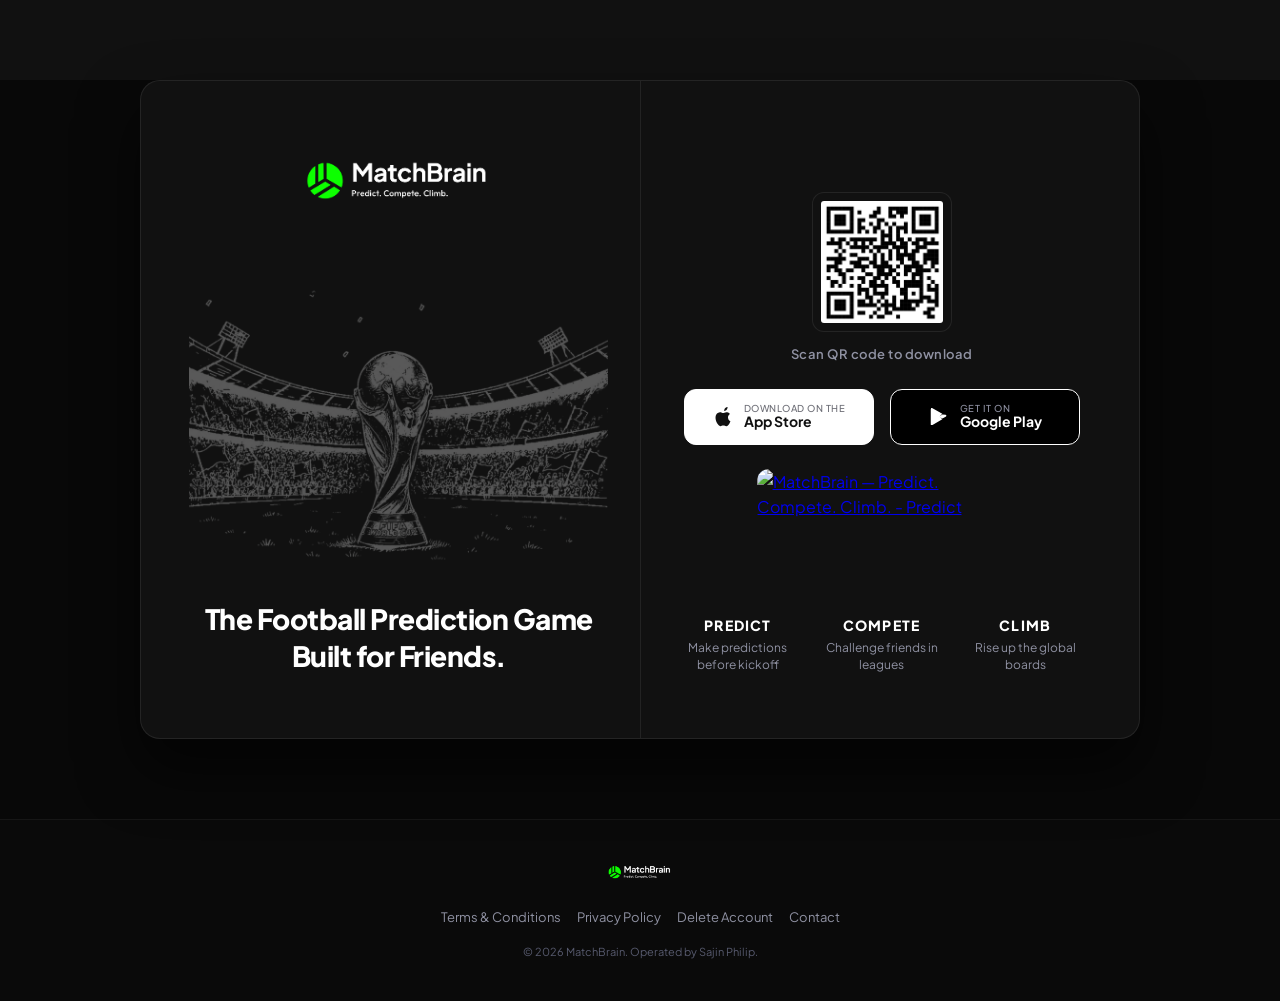
==== index.html @ b3d36c5b "Update hero background image opacity to 30%" ====
<!DOCTYPE html>
<html lang="en">
<head>
  <meta charset="UTF-8">
  <meta name="viewport" content="width=device-width, initial-scale=1.0">
  <title>MatchBrain — Predict. Compete. Climb.</title>
  <meta name="description" content="Predict football match scores, challenge your friends in private leagues, and climb the global leaderboards. The ultimate free football prediction game.">
  <link rel="stylesheet" href="style.css?v=5">
  <link rel="shortcut icon" href="Images/logo mark.png" type="image/png">
</head>
<body>

  <!-- Main Website Container -->
  <main class="container">
    
    <!-- MatchBrain Logo Header -->
    <header class="logo-header">
      <img src="Images/Logo on dark bg.png" alt="MatchBrain Logo">
    </header>

    <!-- Title and Subtitle Headings -->
    <section class="titles-container">
      <h1 class="main-title">
        <span class="mobile-title-only">Predict world cup,</span>
        <span class="mobile-title-only">Challenge your Friends</span>
        <span class="desktop-title-only">The Football Prediction Game</span>
        <span class="desktop-title-only">Built for Friends.</span>
      </h1>
    </section>

    <!-- App Download Buttons (Mobile Only) -->
    <div class="download-buttons-mobile">
      <!-- App Store iOS Badge -->
      <a href="https://apps.apple.com/in/app/matchbrain-predict-football/id6777493741" class="badge-btn primary-badge" id="btn-appstore-mobile">
        <svg viewBox="0 0 24 24">
          <path d="M18.71,19.5C17.88,20.74 17,21.95 15.66,22C14.32,22.05 13.89,21.24 12.37,21.24C10.84,21.24 10.37,21.97 9.1,22C7.79,22.05 6.8,20.68 5.96,19.47C4.25,17 2.94,12.45 4.7,9.39C5.57,7.87 7.13,6.91 8.82,6.88C10.1,6.86 11.32,7.75 12.11,7.75C12.89,7.75 14.37,6.68 15.92,6.84C16.57,6.87 18.39,7.1 19.56,8.82C19.47,8.88 17.39,10.1 17.41,12.63C17.44,15.65 20.06,16.66 20.1,16.67C20.08,16.74 19.67,18.11 18.71,19.5M15.97,4.17C16.63,3.37 17.07,2.28 16.95,1C16,1.04 14.9,1.6 14.24,2.38C13.68,3.04 13.19,4.14 13.34,5.39C14.39,5.47 15.4,4.88 15.97,4.17Z"/>
        </svg>
        <div class="badge-text">
          <span>Download on the</span>
          <span>App Store</span>
        </div>
      </a>
      
      <!-- Play Store Android Badge -->
      <a href="https://play.google.com/store/apps/details?id=com.matchbrain.matchbrain" class="badge-btn" id="btn-playstore-mobile">
        <svg viewBox="0 0 24 24">
          <path d="M3.25,3.25C3.07,3.43 3,3.7 3,4V20C3,20.3 3.07,20.57 3.25,20.75L3.32,20.82L12.5,11.64V11.36L3.32,2.18L3.25,3.25M15.58,9.27L12.5,11.36V11.64L15.58,13.73L15.65,13.69L19.3,11.61C20.34,11.02 20.34,10.06 19.3,9.47L15.65,9.39L15.58,9.27M12.5,11.5L3.43,20.57C3.77,20.92 4.33,20.94 4.9,20.61L15.58,14.54L12.5,11.5M12.5,11.5L15.58,8.46L4.9,2.39C4.33,2.06 3.77,2.08 3.43,2.43L12.5,11.5Z"/>
        </svg>
        <div class="badge-text">
          <span>Get it on</span>
          <span>Google Play</span>
        </div>
      </a>
    </div>

    <!-- Stadium Illustration Hero -->
    <section class="hero-stadium">
      <img src="Images/Home bg 04.png" alt="Stadium and Winner Trophy Illustration">
    </section>

    <!-- 3-Column Features Section (Predict, Compete, Climb) -->
    <section class="features-row">
      <!-- Predict -->
      <div class="feature-col">
        <h3>Predict</h3>
        <p>Make predictions before kickoff</p>
      </div>

      <!-- Compete -->
      <div class="feature-col">
        <h3>Compete</h3>
        <p>Challenge friends in leagues</p>
      </div>

      <!-- Climb -->
      <div class="feature-col">
        <h3>Climb</h3>
        <p>Rise up the global boards</p>
      </div>
    </section>

    <!-- App Download Action Badges -->
    <section class="download-section">
      <!-- QR Code (Hidden on Mobile, Visible on Desktop) -->
      <div class="qr-container">
        <img src="Images/qr-code.png" alt="Scan QR code to download" class="qr-code">
        <p class="qr-text">Scan QR code to download</p>
      </div>

      <!-- App Download Buttons (Desktop Only) -->
      <div class="download-buttons download-buttons-desktop">
        <!-- App Store iOS Badge -->
        <a href="https://apps.apple.com/in/app/matchbrain-predict-football/id6777493741" class="badge-btn primary-badge" id="btn-appstore">
          <svg viewBox="0 0 24 24">
            <path d="M18.71,19.5C17.88,20.74 17,21.95 15.66,22C14.32,22.05 13.89,21.24 12.37,21.24C10.84,21.24 10.37,21.97 9.1,22C7.79,22.05 6.8,20.68 5.96,19.47C4.25,17 2.94,12.45 4.7,9.39C5.57,7.87 7.13,6.91 8.82,6.88C10.1,6.86 11.32,7.75 12.11,7.75C12.89,7.75 14.37,6.68 15.92,6.84C16.57,6.87 18.39,7.1 19.56,8.82C19.47,8.88 17.39,10.1 17.41,12.63C17.44,15.65 20.06,16.66 20.1,16.67C20.08,16.74 19.67,18.11 18.71,19.5M15.97,4.17C16.63,3.37 17.07,2.28 16.95,1C16,1.04 14.9,1.6 14.24,2.38C13.68,3.04 13.19,4.14 13.34,5.39C14.39,5.47 15.4,4.88 15.97,4.17Z"/>
          </svg>
          <div class="badge-text">
            <span>Download on the</span>
            <span>App Store</span>
          </div>
        </a>
        
        <!-- Play Store Android Badge -->
        <a href="https://play.google.com/store/apps/details?id=com.matchbrain.matchbrain" class="badge-btn" id="btn-playstore">
          <svg viewBox="0 0 24 24">
            <path d="M3.25,3.25C3.07,3.43 3,3.7 3,4V20C3,20.3 3.07,20.57 3.25,20.75L3.32,20.82L12.5,11.64V11.36L3.32,2.18L3.25,3.25M15.58,9.27L12.5,11.36V11.64L15.58,13.73L15.65,13.69L19.3,11.61C20.34,11.02 20.34,10.06 19.3,9.47L15.65,9.39L15.58,9.27M12.5,11.5L3.43,20.57C3.77,20.92 4.33,20.94 4.9,20.61L15.58,14.54L12.5,11.5M12.5,11.5L15.58,8.46L4.9,2.39C4.33,2.06 3.77,2.08 3.43,2.43L12.5,11.5Z"/>
          </svg>
          <div class="badge-text">
            <span>Get it on</span>
            <span>Google Play</span>
          </div>
        </a>
      </div>

      <!-- Product Hunt Review Button (Desktop Only) -->
      <div class="product-hunt-desktop">
        <a href="https://www.producthunt.com/products/matchbrain-predict-compete-climb/reviews/new?utm_source=badge-product_review&utm_medium=badge&utm_source=badge-matchbrain&#0045;predict&#0045;compete&#0045;climb" target="_blank">
          <img src="https://api.producthunt.com/widgets/embed-image/v1/product_review.svg?product_id=1252659&theme=light" alt="MatchBrain — Predict. Compete. Climb. - Predict football matches and compete with friends | Product Hunt" style="width: 250px; height: 54px;" width="250" height="54" class="ph-badge" />
        </a>
      </div>

    </section>
  </main>

  <!-- Product Hunt Review Button (Mobile Only) -->
  <div class="product-hunt-mobile">
    <a href="https://www.producthunt.com/products/matchbrain-predict-compete-climb/reviews/new?utm_source=badge-product_review&utm_medium=badge&utm_source=badge-matchbrain&#0045;predict&#0045;compete&#0045;climb" target="_blank">
      <img src="https://api.producthunt.com/widgets/embed-image/v1/product_review.svg?product_id=1252659&theme=light" alt="MatchBrain — Predict. Compete. Climb. - Predict football matches and compete with friends | Product Hunt" style="width: 250px; height: 54px;" width="250" height="54" class="ph-badge" />
    </a>
  </div>

  <!-- Footer -->
  <footer class="footer">
    <div class="container footer-content">
      <div class="footer-logo">
        <img src="Images/Logo on dark bg.png" alt="MatchBrain Logo">
      </div>
      <div class="footer-links">
        <a href="terms.html" id="link-terms">Terms & Conditions</a>
        <a href="privacy.html" id="link-privacy">Privacy Policy</a>
        <a href="delete-account.html" id="link-delete">Delete Account</a>
        <a href="mailto:hello@getmatchbrain.com" id="link-contact">Contact</a>
      </div>
      <div class="footer-copyright">
        &copy; 2026 MatchBrain. Operated by Sajin Philip.
      </div>
    </div>
  </footer>
</body>
</html>
---- style.css ----
@import url('https://fonts.googleapis.com/css2?family=Plus+Jakarta+Sans:wght@300;400;500;600;700;800;900&display=swap');

:root {
  --bg-dark: #111111;
  --bg-darker: #0a0a0a;
  --primary-lime: #0DFF00;
  --secondary-blue: #0048FF;
  --text-white: #FFFFFF;
  --text-gray: #8F91A2;
  --text-muted: #575A6E;
  --card-bg: rgba(255, 255, 255, 0.03);
  --card-border: rgba(255, 255, 255, 0.08);
  --glass-bg: rgba(12, 14, 27, 0.7);
  --glass-border: rgba(255, 255, 255, 0.06);
  --font-family: 'Plus Jakarta Sans', -apple-system, BlinkMacSystemFont, "Segoe UI", Roboto, Helvetica, Arial, sans-serif;
  --transition-smooth: all 0.4s cubic-bezier(0.16, 1, 0.3, 1);
}

/* Reset & Base Styles */
* {
  margin: 0;
  padding: 0;
  box-sizing: border-box;
}

html {
  scroll-behavior: smooth;
  background-color: var(--bg-dark);
}

body {
  font-family: var(--font-family);
  background-color: var(--bg-dark);
  color: var(--text-white);
  line-height: 1.6;
  overflow-x: hidden;
  -webkit-font-smoothing: antialiased;
}

/* Container */
.container {
  width: 100%;
  max-width: 640px;
  margin: 0 auto;
  padding: 0 20px;
}

/* Main Viewport flex container on mobile */
main.container {
  display: flex;
  flex-direction: column;
  justify-content: space-between;
  min-height: 100dvh;
  padding-bottom: 24px;
}

/* Header / Logo */
.logo-header {
  text-align: center;
  padding: 48px 0 8px;
  flex-shrink: 0;
}

.logo-header img {
  height: 80px;
  width: auto;
  display: block;
  margin: 0 auto;
}

.logo-header p {
  font-size: 12px;
  color: var(--text-gray);
  text-transform: uppercase;
  letter-spacing: 1.5px;
  margin-top: 4px;
}

/* Stadium Hero Illustration */
.hero-stadium {
  position: relative;
  width: calc(100% + 40px);
  margin: -16px -20px 0 -20px; /* Pull the stadium illustration slightly up */
  flex: 1;
  min-height: 0;
  display: flex;
  align-items: center;
  justify-content: center;
  overflow: hidden;
}

.hero-stadium img {
  max-height: 100%;
  width: auto;
  max-width: 100%;
  object-fit: contain;
  mix-blend-mode: screen;
  opacity: 0.3;
}

/* Main Titles */
.titles-container {
  text-align: center;
  margin-top: 16px;
  margin-bottom: 12px; /* Reduced margin to group with Product Hunt button */
  padding: 0 10px;
  flex-shrink: 0;
}

.main-title {
  font-size: 22px;
  font-weight: 800;
  line-height: 1.25;
  margin-bottom: 8px;
  color: var(--text-white);
  letter-spacing: -0.5px;
}

.main-title span {
  display: block;
  white-space: nowrap;
}

.desktop-title-only {
  display: none !important;
}

.main-tagline {
  font-size: 15px;
  font-weight: 400;
  color: var(--text-gray);
  letter-spacing: 0.5px;
}

/* Features Side-by-Side Row */
.features-row {
  display: flex;
  justify-content: center;
  margin-bottom: 28px;
  flex-shrink: 0;
}

.feature-col {
  flex: 1;
  text-align: center;
  padding: 0 8px;
}

.feature-col h3 {
  font-size: 13px;
  font-weight: 800;
  letter-spacing: 1.2px;
  text-transform: uppercase;
  margin-bottom: 4px;
  color: var(--text-white);
}

.feature-col p {
  font-size: 11px;
  line-height: 1.4;
  color: var(--text-gray);
}

/* App Download Badges (New Styling) */
.download-section {
  display: flex;
  flex-direction: column;
  align-items: center;
  margin-bottom: 0;
  padding: 0;
  flex-shrink: 0;
  width: 100%;
}

.qr-container {
  display: none;
}

.download-buttons {
  display: flex;
  gap: 12px;
  justify-content: center;
  width: 100%;
  flex-wrap: nowrap;
}

.badge-btn {
  display: inline-flex;
  align-items: center;
  gap: 8px;
  background: rgba(255, 255, 255, 0.04);
  border: 1px solid var(--card-border);
  padding: 0 16px;
  height: 54px;
  border-radius: 12px;
  color: var(--text-white);
  text-decoration: none;
  font-weight: 500;
  transition: var(--transition-smooth);
  backdrop-filter: blur(10px);
  -webkit-backdrop-filter: blur(10px);
  flex: 1;
  min-width: 0;
  justify-content: center;
}

.badge-btn svg {
  width: 22px; /* Increased SVG size to make button bigger */
  height: 22px;
  fill: currentColor;
  flex-shrink: 0;
  transition: var(--transition-smooth);
}

.badge-btn .badge-text {
  text-align: left;
  display: flex;
  flex-direction: column;
}

.badge-btn .badge-text span:first-child {
  font-size: 8px;
  color: var(--text-gray);
  text-transform: uppercase;
  letter-spacing: 0.3px;
  line-height: 1.1;
}

.badge-btn .badge-text span:last-child {
  font-size: 13px; /* Increased mobile text size to make buttons bigger */
  font-weight: 700;
  line-height: 1.2;
}

.badge-btn:hover {
  background: rgba(255, 255, 255, 0.08);
  border-color: var(--primary-lime);
  transform: translateY(-2px);
  box-shadow: 0 10px 20px rgba(13, 255, 0, 0.1);
}

.badge-btn.primary-badge {
  background: var(--text-white);
  color: var(--bg-dark);
  border-color: var(--text-white);
}

.badge-btn.primary-badge svg {
  fill: var(--bg-dark);
}

.badge-btn.primary-badge .badge-text span:first-child {
  color: rgba(12, 14, 27, 0.6);
}

.badge-btn.primary-badge:hover {
  background: var(--primary-lime);
  border-color: var(--primary-lime);
  color: var(--bg-dark);
  box-shadow: 0 10px 20px rgba(13, 255, 0, 0.25);
}

#btn-playstore {
  background: #000000;
  border-color: #ffffff;
}

#btn-playstore:hover {
  background: #080808;
}

.download-buttons-desktop {
  display: none !important;
}

.download-buttons-mobile {
  display: flex;
  flex-direction: column;
  align-items: center;
  gap: 10px;
  width: 100%;
  margin-bottom: -15px; /* Overlays a little bit of the stadium image below */
  position: relative;
  z-index: 10;
}

.download-buttons-mobile .badge-btn {
  width: 250px;
  height: 54px;
  flex: none;
}

#btn-playstore-mobile {
  background: #000000;
  border-color: #ffffff;
}

#btn-playstore-mobile:hover {
  background: #080808;
}



.product-hunt-mobile {
  display: flex;
  justify-content: center;
  align-items: center;
  margin-top: 16px;
  margin-bottom: 24px;
  flex-shrink: 0;
  width: 100%;
}

.product-hunt-desktop {
  display: none;
}

.ph-badge {
  display: block;
  max-width: 100%;
  height: 54px;
  width: auto;
  border-radius: 12px;
  transition: var(--transition-smooth);
}

.ph-badge:hover {
  transform: translateY(-2px);
  filter: brightness(1.05);
  box-shadow: 0 10px 20px rgba(255, 255, 255, 0.05);
}

/* Footer */
.footer {
  border-top: 1px solid rgba(255, 255, 255, 0.05);
  padding: 40px 0;
  text-align: center;
  background-color: var(--bg-darker);
}

.footer-content {
  display: flex;
  flex-direction: column;
  align-items: center;
  gap: 16px;
}

.footer-logo img {
  height: 24px;
  width: auto;
}

.footer-links {
  display: flex;
  gap: 16px;
}

.footer-links a {
  color: var(--text-gray);
  text-decoration: none;
  font-size: 13px;
  transition: var(--transition-smooth);
}

.footer-links a:hover {
  color: var(--primary-lime);
}

.footer-copyright {
  color: var(--text-muted);
  font-size: 11px;
}

/* Desktop Styles Override */
@media (min-width: 768px) {
  body {
    background-color: #080808;
  }

  .container {
    max-width: 1000px;
  }

  main.container {
    display: grid;
    grid-template-columns: 1fr 1fr;
    grid-template-rows: auto 1fr auto;
    grid-template-areas:
      "logo download"
      "stadium download"
      "title features";
    column-gap: 64px;
    row-gap: 32px;
    position: relative;
    max-width: 1000px;
    margin: 80px auto;
    background-color: var(--bg-dark);
    border: 1px solid rgba(255, 255, 255, 0.08);
    border-radius: 20px;
    padding: 64px 48px;
    min-height: auto;
    height: auto;
    box-shadow: 0 30px 60px rgba(0, 0, 0, 0.6);
  }

  /* Vertical divider between columns */
  main.container::after {
    content: "";
    position: absolute;
    top: 0;
    bottom: 0;
    left: 50%;
    width: 1px;
    background-color: rgba(255, 255, 255, 0.08);
    pointer-events: none;
  }

  .logo-header {
    grid-area: logo;
    text-align: center;
    padding: 0;
    margin-bottom: 8px;
    flex-shrink: initial;
  }

  .logo-header img {
    height: 70px;
  }

  .logo-header p {
    margin-top: 4px;
  }

  .hero-stadium {
    grid-area: stadium;
    width: 100%;
    margin: 0;
    display: flex;
    align-items: center;
    justify-content: center;
    flex: initial;
    min-height: initial;
    overflow: visible;
  }

  .hero-stadium img {
    max-width: 100%;
    max-height: 380px;
    height: auto;
    object-fit: contain;
  }

  .titles-container {
    grid-area: title;
    text-align: center;
    margin: 0;
    padding: 0;
    flex-shrink: initial;
  }

  .mobile-title-only {
    display: none !important;
  }

  .desktop-title-only {
    display: block !important;
    white-space: nowrap;
  }

  .main-title {
    font-size: 28px;
    line-height: 1.3;
    margin-bottom: 0;
  }

  .download-section {
    grid-area: download;
    display: flex;
    flex-direction: column;
    justify-content: center;
    align-items: center;
    gap: 0;
    margin: auto 0;
    width: 100%;
    padding: 0;
    flex-shrink: initial;
  }

  .qr-container {
    display: flex;
    flex-direction: column;
    align-items: center;
    margin-bottom: 24px;
  }

  .qr-code {
    width: 140px;
    height: 140px;
    border: 1px solid rgba(255, 255, 255, 0.08);
    border-radius: 12px;
    padding: 8px;
    background-color: #111111;
  }

  .qr-text {
    margin-top: 12px;
    font-size: 13px;
    font-weight: 600;
    color: var(--text-gray);
    letter-spacing: 0.5px;
  }

  .download-buttons {
    display: flex;
    flex-direction: row;
    justify-content: center;
    align-items: center;
    gap: 16px;
    width: 100%;
  }

  .badge-btn {
    flex: none;
    width: 190px;
    height: 56px;
    padding: 0 16px;
    gap: 10px;
    justify-content: center;
  }

  .download-buttons-desktop {
    display: flex !important;
  }

  .download-buttons-mobile {
    display: none !important;
  }

  .badge-btn svg {
    width: 22px;
    height: 22px;
  }

  .badge-btn .badge-text span:first-child {
    font-size: 9.5px;
    letter-spacing: 0.5px;
    white-space: nowrap;
  }

  .badge-btn .badge-text span:last-child {
    font-size: 14px;
    white-space: nowrap;
  }

  .features-row {
    grid-area: features;
    display: flex;
    justify-content: space-between;
    gap: 12px;
    margin: 0;
    align-self: end;
    width: 100%;
    flex-shrink: initial;
  }

  .feature-col {
    flex: 1;
    padding: 0;
    text-align: center;
  }

  .feature-col h3 {
    font-size: 14px;
    font-weight: 800;
    letter-spacing: 1.2px;
    margin-bottom: 4px;
  }

  .feature-col p {
    font-size: 12px;
    line-height: 1.4;
  }

  .product-hunt-mobile {
    display: none !important;
  }

  .product-hunt-desktop {
    display: flex !important;
    justify-content: center;
    align-items: center;
    margin-top: 24px;
    width: 100%;
  }
}
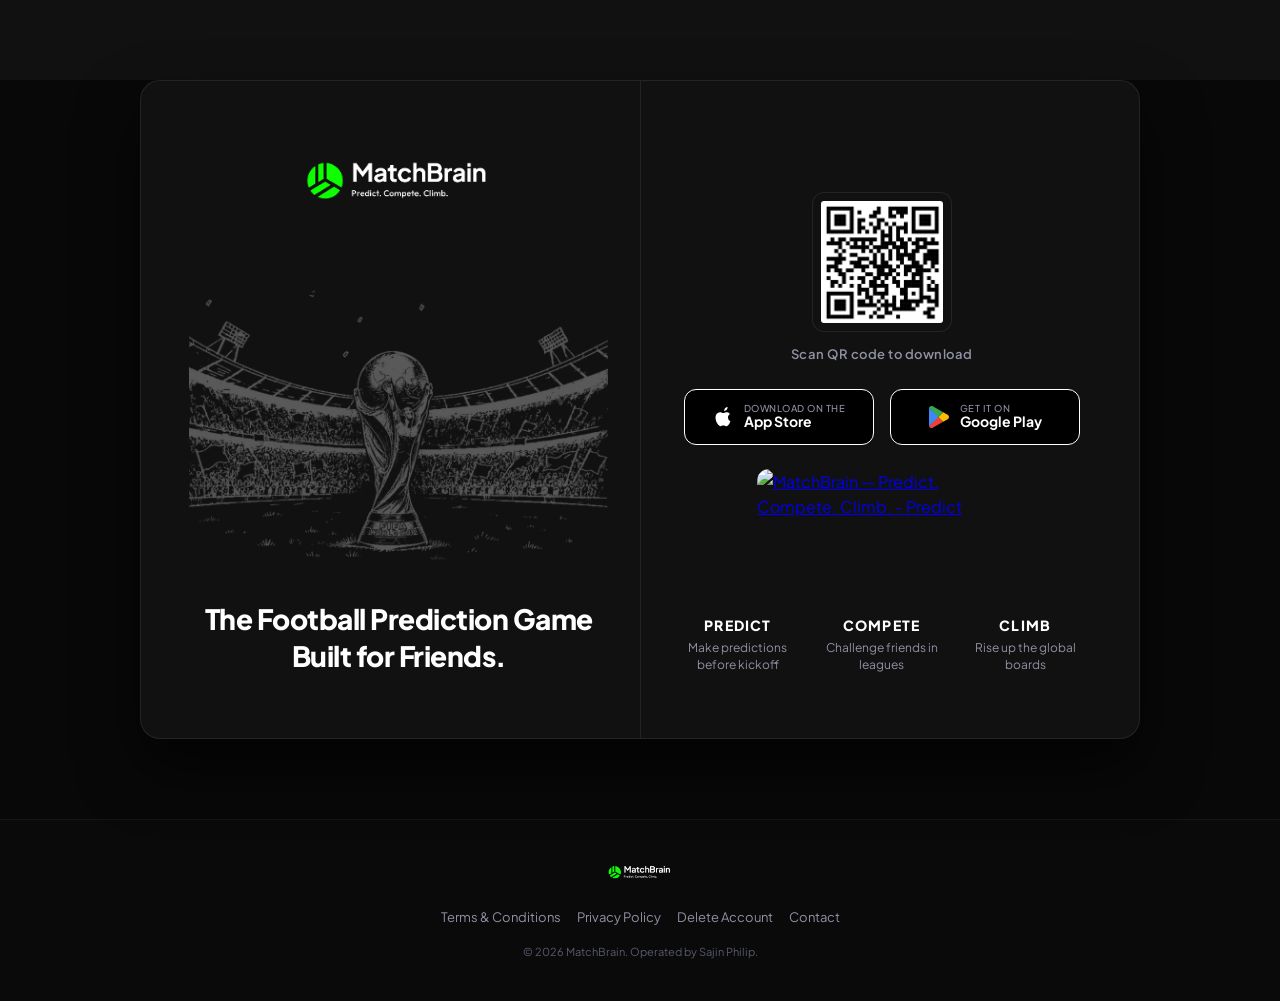
==== commit b3ec7f24: "Update download buttons to match design with unified black background and colored Google Play icon" ====
--- a/index.html
+++ b/index.html
@@ -5,7 +5,7 @@
   <meta name="viewport" content="width=device-width, initial-scale=1.0">
   <title>MatchBrain — Predict. Compete. Climb.</title>
   <meta name="description" content="Predict football match scores, challenge your friends in private leagues, and climb the global leaderboards. The ultimate free football prediction game.">
-  <link rel="stylesheet" href="style.css?v=5">
+  <link rel="stylesheet" href="style.css?v=6">
   <link rel="shortcut icon" href="Images/logo mark.png" type="image/png">
 </head>
 <body>
@@ -31,7 +31,7 @@
     <!-- App Download Buttons (Mobile Only) -->
     <div class="download-buttons-mobile">
       <!-- App Store iOS Badge -->
-      <a href="https://apps.apple.com/in/app/matchbrain-predict-football/id6777493741" class="badge-btn primary-badge" id="btn-appstore-mobile">
+      <a href="https://apps.apple.com/in/app/matchbrain-predict-football/id6777493741" class="badge-btn" id="btn-appstore-mobile">
         <svg viewBox="0 0 24 24">
           <path d="M18.71,19.5C17.88,20.74 17,21.95 15.66,22C14.32,22.05 13.89,21.24 12.37,21.24C10.84,21.24 10.37,21.97 9.1,22C7.79,22.05 6.8,20.68 5.96,19.47C4.25,17 2.94,12.45 4.7,9.39C5.57,7.87 7.13,6.91 8.82,6.88C10.1,6.86 11.32,7.75 12.11,7.75C12.89,7.75 14.37,6.68 15.92,6.84C16.57,6.87 18.39,7.1 19.56,8.82C19.47,8.88 17.39,10.1 17.41,12.63C17.44,15.65 20.06,16.66 20.1,16.67C20.08,16.74 19.67,18.11 18.71,19.5M15.97,4.17C16.63,3.37 17.07,2.28 16.95,1C16,1.04 14.9,1.6 14.24,2.38C13.68,3.04 13.19,4.14 13.34,5.39C14.39,5.47 15.4,4.88 15.97,4.17Z"/>
         </svg>
@@ -43,8 +43,13 @@
       
       <!-- Play Store Android Badge -->
       <a href="https://play.google.com/store/apps/details?id=com.matchbrain.matchbrain" class="badge-btn" id="btn-playstore-mobile">
-        <svg viewBox="0 0 24 24">
-          <path d="M3.25,3.25C3.07,3.43 3,3.7 3,4V20C3,20.3 3.07,20.57 3.25,20.75L3.32,20.82L12.5,11.64V11.36L3.32,2.18L3.25,3.25M15.58,9.27L12.5,11.36V11.64L15.58,13.73L15.65,13.69L19.3,11.61C20.34,11.02 20.34,10.06 19.3,9.47L15.65,9.39L15.58,9.27M12.5,11.5L3.43,20.57C3.77,20.92 4.33,20.94 4.9,20.61L15.58,14.54L12.5,11.5M12.5,11.5L15.58,8.46L4.9,2.39C4.33,2.06 3.77,2.08 3.43,2.43L12.5,11.5Z"/>
+        <svg class="colored-svg" viewBox="0 0 466 512">
+          <g fill-rule="nonzero">
+            <path fill="#EA4335" d="M199.9 237.8 1.4 470.17c7.22 24.57 30.16 41.81 55.8 41.81 11.16 0 20.93-2.79 29.3-8.37l244.16-139.46L199.9 237.8z"/>
+            <path fill="#FBBC04" d="m433.91 205.1-104.65-60-111.61 110.22 113.01 108.83 104.64-58.6c18.14-9.77 30.7-29.3 30.7-50.23-1.4-20.93-13.95-40.46-32.09-50.22z"/>
+            <path fill="#34A853" d="M199.42 273.45 329.27 145.1 87.9 8.37C79.53 2.79 68.36 0 57.2 0 30.7 0 6.98 18.14 1.4 41.86l198.02 231.59z"/>
+            <path fill="#4285F4" d="M1.39 41.86C0 46.04 0 51.63 0 57.2v397.64c0 5.57 0 9.76 1.4 15.34l216.27-214.86L1.39 41.86z"/>
+          </g>
         </svg>
         <div class="badge-text">
           <span>Get it on</span>
@@ -90,7 +95,7 @@
       <!-- App Download Buttons (Desktop Only) -->
       <div class="download-buttons download-buttons-desktop">
         <!-- App Store iOS Badge -->
-        <a href="https://apps.apple.com/in/app/matchbrain-predict-football/id6777493741" class="badge-btn primary-badge" id="btn-appstore">
+        <a href="https://apps.apple.com/in/app/matchbrain-predict-football/id6777493741" class="badge-btn" id="btn-appstore">
           <svg viewBox="0 0 24 24">
             <path d="M18.71,19.5C17.88,20.74 17,21.95 15.66,22C14.32,22.05 13.89,21.24 12.37,21.24C10.84,21.24 10.37,21.97 9.1,22C7.79,22.05 6.8,20.68 5.96,19.47C4.25,17 2.94,12.45 4.7,9.39C5.57,7.87 7.13,6.91 8.82,6.88C10.1,6.86 11.32,7.75 12.11,7.75C12.89,7.75 14.37,6.68 15.92,6.84C16.57,6.87 18.39,7.1 19.56,8.82C19.47,8.88 17.39,10.1 17.41,12.63C17.44,15.65 20.06,16.66 20.1,16.67C20.08,16.74 19.67,18.11 18.71,19.5M15.97,4.17C16.63,3.37 17.07,2.28 16.95,1C16,1.04 14.9,1.6 14.24,2.38C13.68,3.04 13.19,4.14 13.34,5.39C14.39,5.47 15.4,4.88 15.97,4.17Z"/>
           </svg>
@@ -102,8 +107,13 @@
         
         <!-- Play Store Android Badge -->
         <a href="https://play.google.com/store/apps/details?id=com.matchbrain.matchbrain" class="badge-btn" id="btn-playstore">
-          <svg viewBox="0 0 24 24">
-            <path d="M3.25,3.25C3.07,3.43 3,3.7 3,4V20C3,20.3 3.07,20.57 3.25,20.75L3.32,20.82L12.5,11.64V11.36L3.32,2.18L3.25,3.25M15.58,9.27L12.5,11.36V11.64L15.58,13.73L15.65,13.69L19.3,11.61C20.34,11.02 20.34,10.06 19.3,9.47L15.65,9.39L15.58,9.27M12.5,11.5L3.43,20.57C3.77,20.92 4.33,20.94 4.9,20.61L15.58,14.54L12.5,11.5M12.5,11.5L15.58,8.46L4.9,2.39C4.33,2.06 3.77,2.08 3.43,2.43L12.5,11.5Z"/>
+          <svg class="colored-svg" viewBox="0 0 466 512">
+            <g fill-rule="nonzero">
+              <path fill="#EA4335" d="M199.9 237.8 1.4 470.17c7.22 24.57 30.16 41.81 55.8 41.81 11.16 0 20.93-2.79 29.3-8.37l244.16-139.46L199.9 237.8z"/>
+              <path fill="#FBBC04" d="m433.91 205.1-104.65-60-111.61 110.22 113.01 108.83 104.64-58.6c18.14-9.77 30.7-29.3 30.7-50.23-1.4-20.93-13.95-40.46-32.09-50.22z"/>
+              <path fill="#34A853" d="M199.42 273.45 329.27 145.1 87.9 8.37C79.53 2.79 68.36 0 57.2 0 30.7 0 6.98 18.14 1.4 41.86l198.02 231.59z"/>
+              <path fill="#4285F4" d="M1.39 41.86C0 46.04 0 51.63 0 57.2v397.64c0 5.57 0 9.76 1.4 15.34l216.27-214.86L1.39 41.86z"/>
+            </g>
           </svg>
           <div class="badge-text">
             <span>Get it on</span>
--- a/style.css
+++ b/style.css
@@ -188,8 +188,8 @@
   display: inline-flex;
   align-items: center;
   gap: 8px;
-  background: rgba(255, 255, 255, 0.04);
-  border: 1px solid var(--card-border);
+  background: #000000;
+  border: 1px solid #ffffff;
   padding: 0 16px;
   height: 54px;
   border-radius: 12px;
@@ -207,9 +207,12 @@
 .badge-btn svg {
   width: 22px; /* Increased SVG size to make button bigger */
   height: 22px;
-  fill: currentColor;
   flex-shrink: 0;
   transition: var(--transition-smooth);
+}
+
+.badge-btn svg:not(.colored-svg) {
+  fill: currentColor;
 }
 
 .badge-btn .badge-text {
@@ -233,40 +236,10 @@
 }
 
 .badge-btn:hover {
-  background: rgba(255, 255, 255, 0.08);
+  background: #111111;
   border-color: var(--primary-lime);
   transform: translateY(-2px);
-  box-shadow: 0 10px 20px rgba(13, 255, 0, 0.1);
-}
-
-.badge-btn.primary-badge {
-  background: var(--text-white);
-  color: var(--bg-dark);
-  border-color: var(--text-white);
-}
-
-.badge-btn.primary-badge svg {
-  fill: var(--bg-dark);
-}
-
-.badge-btn.primary-badge .badge-text span:first-child {
-  color: rgba(12, 14, 27, 0.6);
-}
-
-.badge-btn.primary-badge:hover {
-  background: var(--primary-lime);
-  border-color: var(--primary-lime);
-  color: var(--bg-dark);
-  box-shadow: 0 10px 20px rgba(13, 255, 0, 0.25);
-}
-
-#btn-playstore {
-  background: #000000;
-  border-color: #ffffff;
-}
-
-#btn-playstore:hover {
-  background: #080808;
+  box-shadow: 0 10px 20px rgba(13, 255, 0, 0.15);
 }
 
 .download-buttons-desktop {
@@ -288,15 +261,6 @@
   width: 250px;
   height: 54px;
   flex: none;
-}
-
-#btn-playstore-mobile {
-  background: #000000;
-  border-color: #ffffff;
-}
-
-#btn-playstore-mobile:hover {
-  background: #080808;
 }
 
 
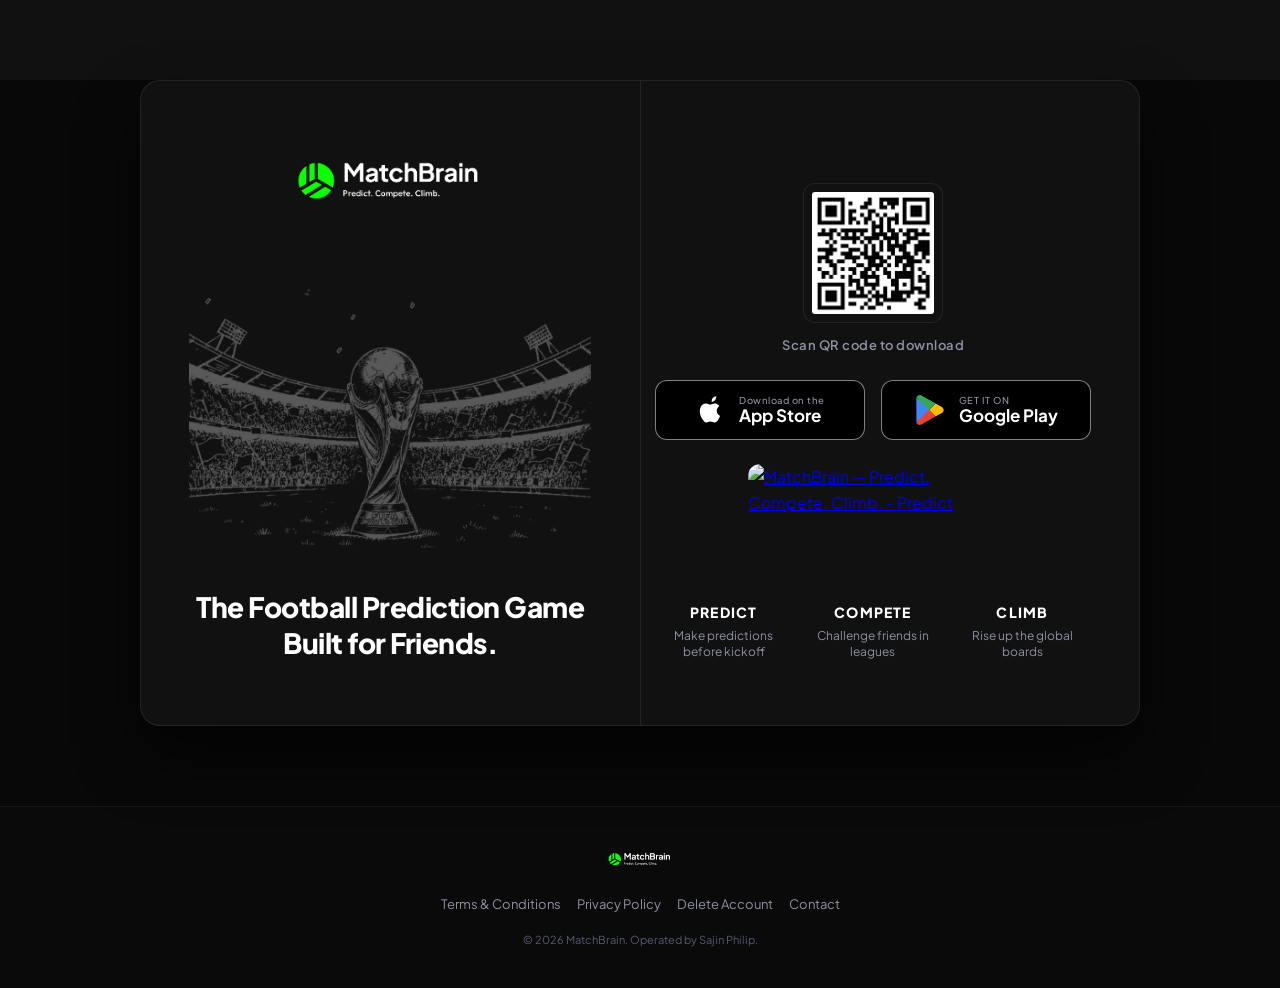
==== commit 547f8f14: "Refine button layout: larger icons, correct mixed/uppercase text casing, larger brand text, and 50% " ====
--- a/index.html
+++ b/index.html
@@ -5,7 +5,7 @@
   <meta name="viewport" content="width=device-width, initial-scale=1.0">
   <title>MatchBrain — Predict. Compete. Climb.</title>
   <meta name="description" content="Predict football match scores, challenge your friends in private leagues, and climb the global leaderboards. The ultimate free football prediction game.">
-  <link rel="stylesheet" href="style.css?v=6">
+  <link rel="stylesheet" href="style.css?v=7">
   <link rel="shortcut icon" href="Images/logo mark.png" type="image/png">
 </head>
 <body>
@@ -52,7 +52,7 @@
           </g>
         </svg>
         <div class="badge-text">
-          <span>Get it on</span>
+          <span>GET IT ON</span>
           <span>Google Play</span>
         </div>
       </a>
@@ -116,7 +116,7 @@
             </g>
           </svg>
           <div class="badge-text">
-            <span>Get it on</span>
+            <span>GET IT ON</span>
             <span>Google Play</span>
           </div>
         </a>
--- a/style.css
+++ b/style.css
@@ -187,9 +187,9 @@
 .badge-btn {
   display: inline-flex;
   align-items: center;
-  gap: 8px;
+  gap: 12px;
   background: #000000;
-  border: 1px solid #ffffff;
+  border: 1px solid rgba(255, 255, 255, 0.5); /* 50% opacity white border */
   padding: 0 16px;
   height: 54px;
   border-radius: 12px;
@@ -205,8 +205,8 @@
 }
 
 .badge-btn svg {
-  width: 22px; /* Increased SVG size to make button bigger */
-  height: 22px;
+  width: 26px; /* Bigger icon size */
+  height: 26px;
   flex-shrink: 0;
   transition: var(--transition-smooth);
 }
@@ -224,13 +224,12 @@
 .badge-btn .badge-text span:first-child {
   font-size: 8px;
   color: var(--text-gray);
-  text-transform: uppercase;
   letter-spacing: 0.3px;
   line-height: 1.1;
 }
 
 .badge-btn .badge-text span:last-child {
-  font-size: 13px; /* Increased mobile text size to make buttons bigger */
+  font-size: 15px; /* Bigger brand text size */
   font-weight: 700;
   line-height: 1.2;
 }
@@ -485,10 +484,10 @@
 
   .badge-btn {
     flex: none;
-    width: 190px;
-    height: 56px;
-    padding: 0 16px;
-    gap: 10px;
+    width: 210px; /* Slightly wider to fit larger text and icon */
+    height: 60px; /* Slightly taller for premium desktop feel */
+    padding: 0 20px;
+    gap: 14px;
     justify-content: center;
   }
 
@@ -501,8 +500,8 @@
   }
 
   .badge-btn svg {
-    width: 22px;
-    height: 22px;
+    width: 30px; /* Bigger desktop icon */
+    height: 30px;
   }
 
   .badge-btn .badge-text span:first-child {
@@ -512,7 +511,7 @@
   }
 
   .badge-btn .badge-text span:last-child {
-    font-size: 14px;
+    font-size: 17px; /* App Store / Google Play name is bigger on desktop */
     white-space: nowrap;
   }
 
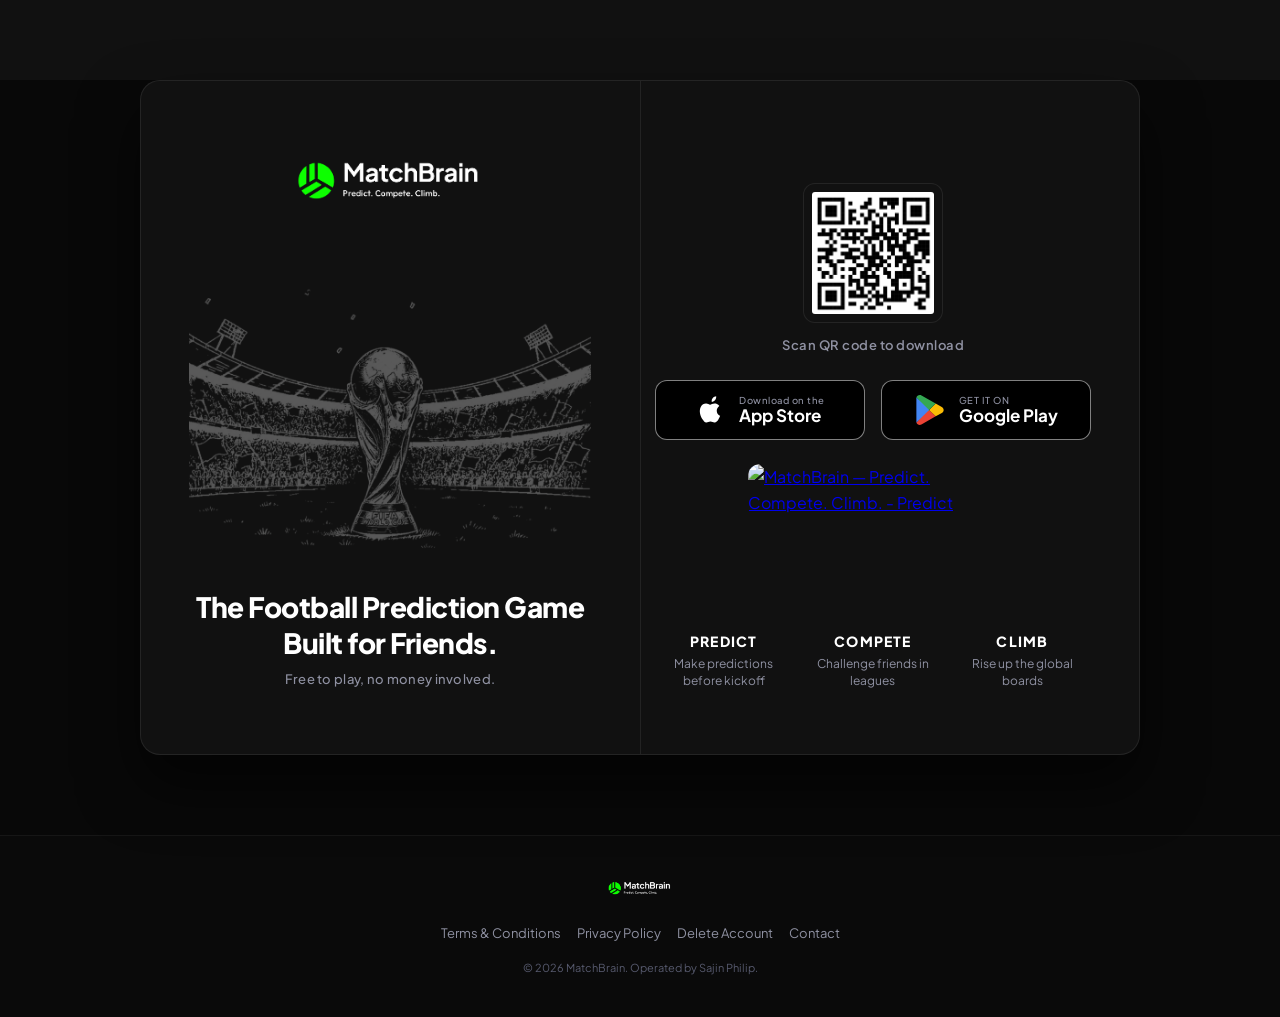
==== commit bd6920b9: "Add tagline 'Free to play, no money involved.' below header and increment stylesheet version" ====
--- a/index.html
+++ b/index.html
@@ -5,7 +5,7 @@
   <meta name="viewport" content="width=device-width, initial-scale=1.0">
   <title>MatchBrain — Predict. Compete. Climb.</title>
   <meta name="description" content="Predict football match scores, challenge your friends in private leagues, and climb the global leaderboards. The ultimate free football prediction game.">
-  <link rel="stylesheet" href="style.css?v=7">
+  <link rel="stylesheet" href="style.css?v=8">
   <link rel="shortcut icon" href="Images/logo mark.png" type="image/png">
 </head>
 <body>
@@ -26,6 +26,7 @@
         <span class="desktop-title-only">The Football Prediction Game</span>
         <span class="desktop-title-only">Built for Friends.</span>
       </h1>
+      <p class="main-tagline">Free to play, no money involved.</p>
     </section>
 
     <!-- App Download Buttons (Mobile Only) -->
--- a/style.css
+++ b/style.css
@@ -126,10 +126,11 @@
 }
 
 .main-tagline {
-  font-size: 15px;
-  font-weight: 400;
+  font-size: 13px;
+  font-weight: 500;
   color: var(--text-gray);
-  letter-spacing: 0.5px;
+  letter-spacing: 0.3px;
+  margin-top: 8px;
 }
 
 /* Features Side-by-Side Row */
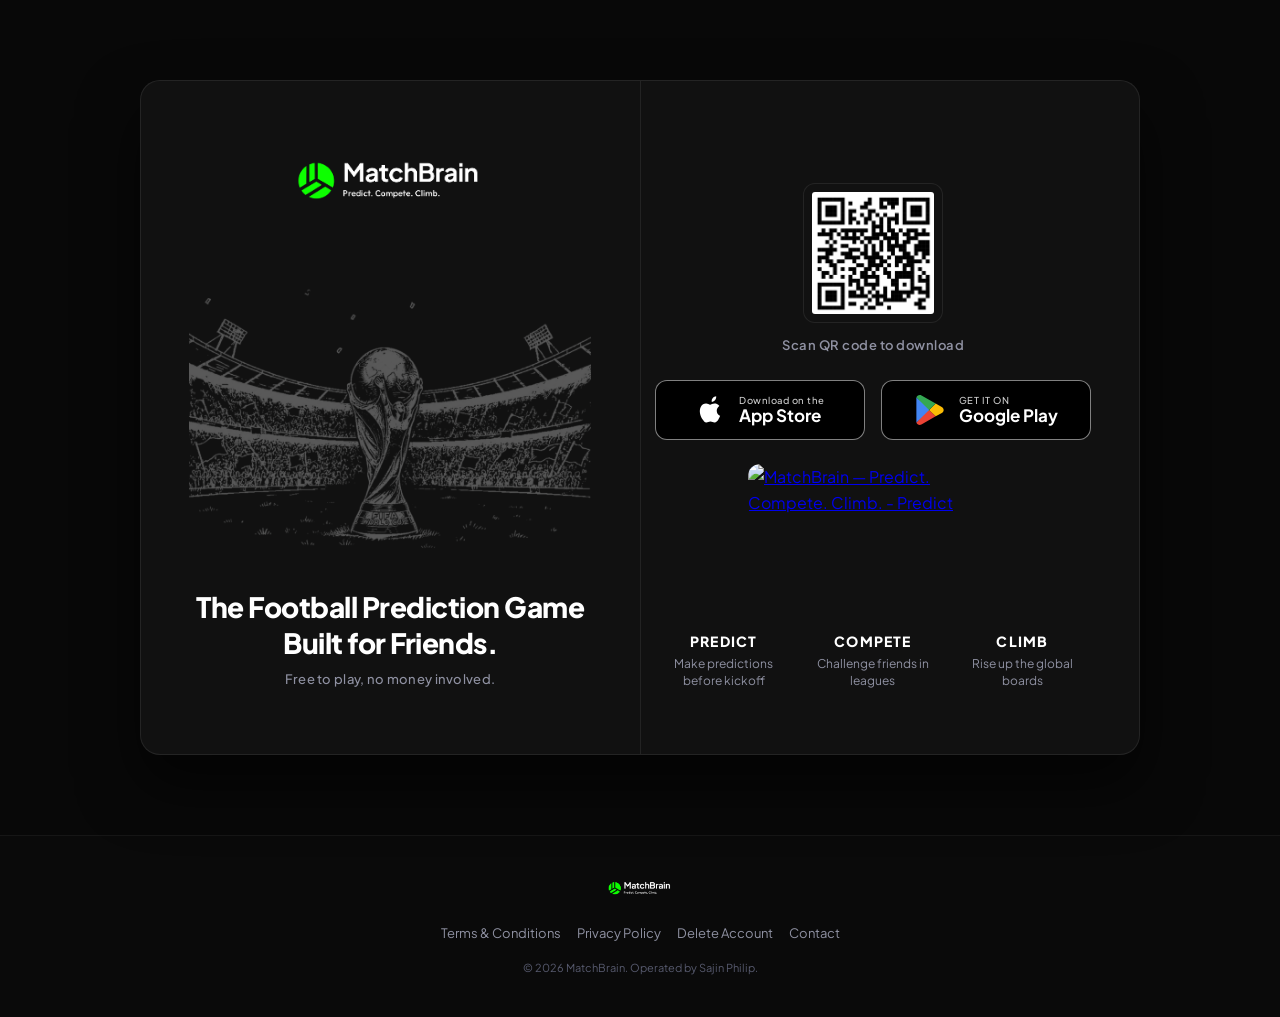
==== commit 3b44465b: "Implement mobile-only light theme gradient background, dark text, and black buttons with white text" ====
--- a/index.html
+++ b/index.html
@@ -5,7 +5,7 @@
   <meta name="viewport" content="width=device-width, initial-scale=1.0">
   <title>MatchBrain — Predict. Compete. Climb.</title>
   <meta name="description" content="Predict football match scores, challenge your friends in private leagues, and climb the global leaderboards. The ultimate free football prediction game.">
-  <link rel="stylesheet" href="style.css?v=8">
+  <link rel="stylesheet" href="style.css?v=9">
   <link rel="shortcut icon" href="Images/logo mark.png" type="image/png">
 </head>
 <body>
--- a/style.css
+++ b/style.css
@@ -1,17 +1,18 @@
 @import url('https://fonts.googleapis.com/css2?family=Plus+Jakarta+Sans:wght@300;400;500;600;700;800;900&display=swap');
 
 :root {
-  --bg-dark: #111111;
-  --bg-darker: #0a0a0a;
-  --primary-lime: #0DFF00;
+  --bg-body: linear-gradient(180deg, #FFFDF0 0%, #FFFFFF 100%);
+  --bg-dark: #FFFFFF;
+  --bg-darker: #FFFEEB; /* pale light yellow mixed with white */
+  --primary-lime: #00B300; /* dark green for readability on white background */
   --secondary-blue: #0048FF;
-  --text-white: #FFFFFF;
-  --text-gray: #8F91A2;
-  --text-muted: #575A6E;
-  --card-bg: rgba(255, 255, 255, 0.03);
-  --card-border: rgba(255, 255, 255, 0.08);
-  --glass-bg: rgba(12, 14, 27, 0.7);
-  --glass-border: rgba(255, 255, 255, 0.06);
+  --text-white: #1A1D2E; /* dark color for text */
+  --text-gray: #4E5166; /* dark gray text */
+  --text-muted: #7A7D99; /* muted text */
+  --card-bg: rgba(0, 0, 0, 0.02);
+  --card-border: rgba(0, 0, 0, 0.06);
+  --glass-bg: rgba(255, 255, 255, 0.8);
+  --glass-border: rgba(0, 0, 0, 0.06);
   --font-family: 'Plus Jakarta Sans', -apple-system, BlinkMacSystemFont, "Segoe UI", Roboto, Helvetica, Arial, sans-serif;
   --transition-smooth: all 0.4s cubic-bezier(0.16, 1, 0.3, 1);
 }
@@ -25,12 +26,12 @@
 
 html {
   scroll-behavior: smooth;
-  background-color: var(--bg-dark);
+  background: var(--bg-body);
 }
 
 body {
   font-family: var(--font-family);
-  background-color: var(--bg-dark);
+  background: var(--bg-body);
   color: var(--text-white);
   line-height: 1.6;
   overflow-x: hidden;
@@ -94,8 +95,9 @@
   width: auto;
   max-width: 100%;
   object-fit: contain;
-  mix-blend-mode: screen;
-  opacity: 0.3;
+  mix-blend-mode: multiply;
+  opacity: 0.15;
+  filter: invert(1) contrast(1.1) brightness(1.1);
 }
 
 /* Main Titles */
@@ -194,7 +196,7 @@
   padding: 0 16px;
   height: 54px;
   border-radius: 12px;
-  color: var(--text-white);
+  color: #ffffff; /* Explicit white color for mobile and desktop badges */
   text-decoration: none;
   font-weight: 500;
   transition: var(--transition-smooth);
@@ -224,7 +226,7 @@
 
 .badge-btn .badge-text span:first-child {
   font-size: 8px;
-  color: var(--text-gray);
+  color: #cccccc; /* Explicit light gray color */
   letter-spacing: 0.3px;
   line-height: 1.1;
 }
@@ -232,6 +234,7 @@
 .badge-btn .badge-text span:last-child {
   font-size: 15px; /* Bigger brand text size */
   font-weight: 700;
+  color: #ffffff; /* Explicit white color */
   line-height: 1.2;
 }
 
@@ -296,7 +299,7 @@
 
 /* Footer */
 .footer {
-  border-top: 1px solid rgba(255, 255, 255, 0.05);
+  border-top: 1px solid rgba(0, 0, 0, 0.06);
   padding: 40px 0;
   text-align: center;
   background-color: var(--bg-darker);
@@ -337,8 +340,33 @@
 
 /* Desktop Styles Override */
 @media (min-width: 768px) {
+  :root {
+    --bg-body: #080808;
+    --bg-dark: #111111;
+    --bg-darker: #0a0a0a;
+    --primary-lime: #0DFF00;
+    --secondary-blue: #0048FF;
+    --text-white: #FFFFFF;
+    --text-gray: #8F91A2;
+    --text-muted: #575A6E;
+    --card-bg: rgba(255, 255, 255, 0.03);
+    --card-border: rgba(255, 255, 255, 0.08);
+    --glass-bg: rgba(12, 14, 27, 0.7);
+    --glass-border: rgba(255, 255, 255, 0.06);
+  }
+
   body {
     background-color: #080808;
+  }
+
+  .footer {
+    border-top: 1px solid rgba(255, 255, 255, 0.05);
+  }
+
+  .hero-stadium img {
+    mix-blend-mode: screen;
+    opacity: 0.3;
+    filter: none;
   }
 
   .container {
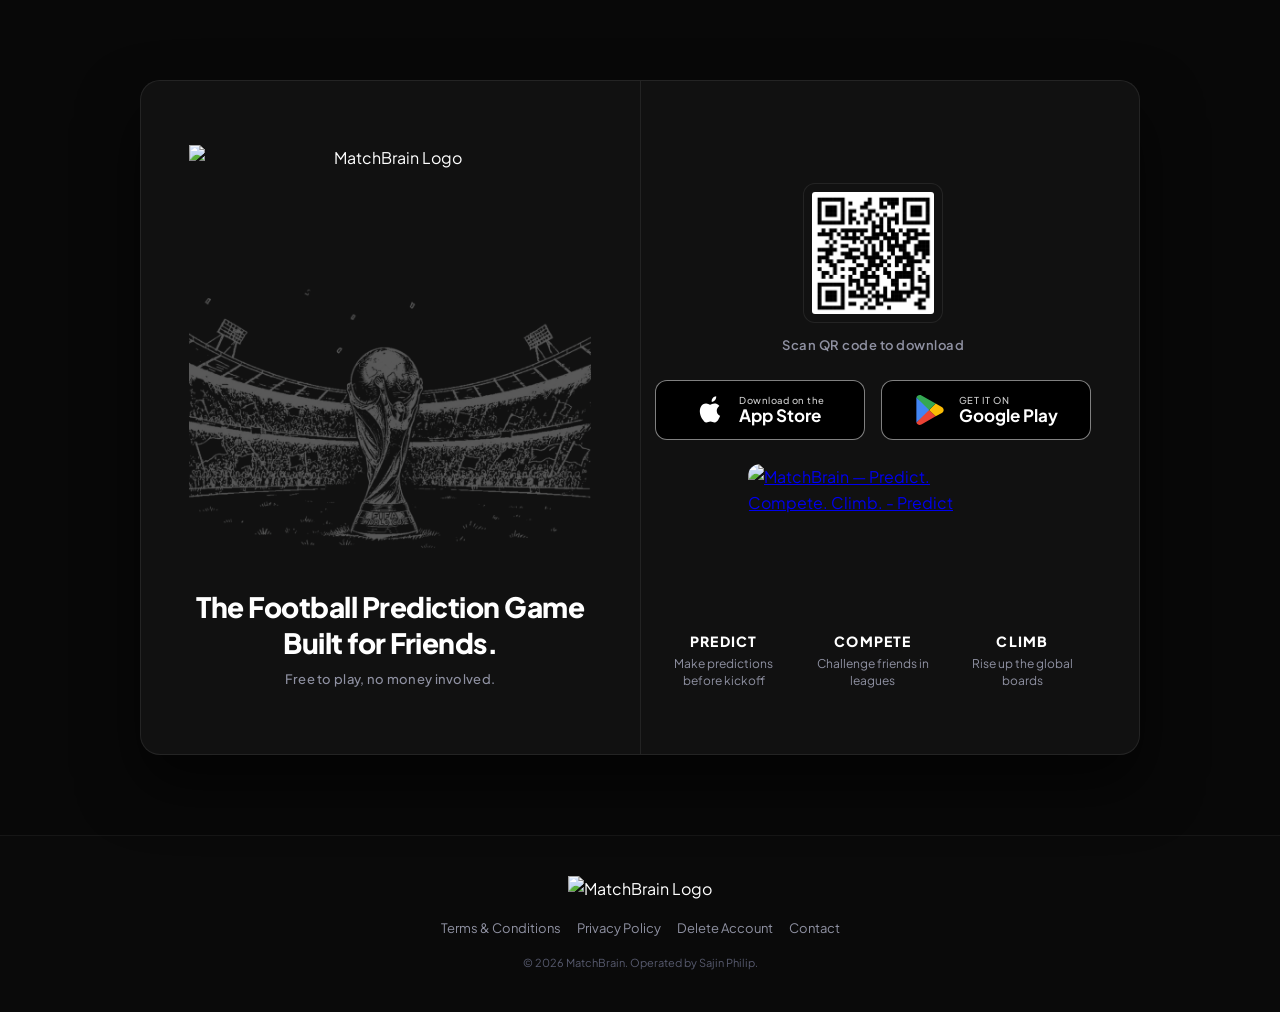
==== commit 024e0df2: "Swap header and footer logos dynamically to show Logo on white bg.png on mobile and Logo on dark bg." ====
--- a/index.html
+++ b/index.html
@@ -5,7 +5,7 @@
   <meta name="viewport" content="width=device-width, initial-scale=1.0">
   <title>MatchBrain — Predict. Compete. Climb.</title>
   <meta name="description" content="Predict football match scores, challenge your friends in private leagues, and climb the global leaderboards. The ultimate free football prediction game.">
-  <link rel="stylesheet" href="style.css?v=9">
+  <link rel="stylesheet" href="style.css?v=10">
   <link rel="shortcut icon" href="Images/logo mark.png" type="image/png">
 </head>
 <body>
@@ -15,7 +15,10 @@
     
     <!-- MatchBrain Logo Header -->
     <header class="logo-header">
-      <img src="Images/Logo on dark bg.png" alt="MatchBrain Logo">
+      <picture>
+        <source srcset="Images/Logo on dark bg.png" media="(min-width: 768px)">
+        <img src="Images/Logo on white bg.png" alt="MatchBrain Logo">
+      </picture>
     </header>
 
     <!-- Title and Subtitle Headings -->
@@ -144,7 +147,10 @@
   <footer class="footer">
     <div class="container footer-content">
       <div class="footer-logo">
-        <img src="Images/Logo on dark bg.png" alt="MatchBrain Logo">
+        <picture>
+          <source srcset="Images/Logo on dark bg.png" media="(min-width: 768px)">
+          <img src="Images/Logo on white bg.png" alt="MatchBrain Logo">
+        </picture>
       </div>
       <div class="footer-links">
         <a href="terms.html" id="link-terms">Terms & Conditions</a>
--- a/style.css
+++ b/style.css
@@ -60,6 +60,10 @@
   text-align: center;
   padding: 48px 0 8px;
   flex-shrink: 0;
+}
+
+.logo-header picture {
+  display: block;
 }
 
 .logo-header img {
@@ -310,6 +314,10 @@
   flex-direction: column;
   align-items: center;
   gap: 16px;
+}
+
+.footer-logo picture {
+  display: block;
 }
 
 .footer-logo img {
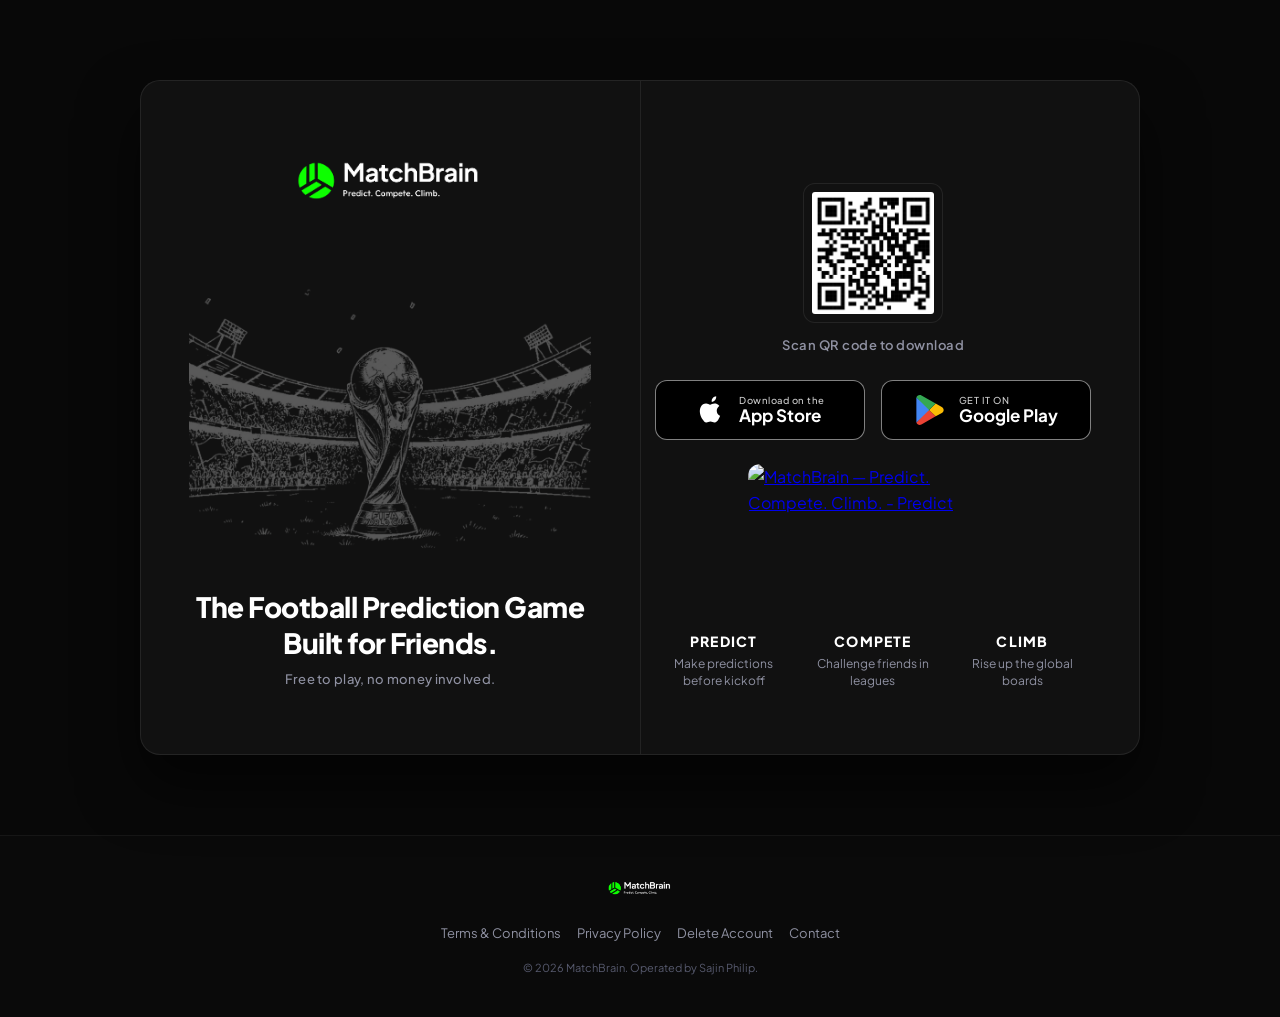
==== commit 91139883: "URL-encode MatchBrain logo image sources to ensure correct parsing" ====
--- a/index.html
+++ b/index.html
@@ -5,7 +5,7 @@
   <meta name="viewport" content="width=device-width, initial-scale=1.0">
   <title>MatchBrain — Predict. Compete. Climb.</title>
   <meta name="description" content="Predict football match scores, challenge your friends in private leagues, and climb the global leaderboards. The ultimate free football prediction game.">
-  <link rel="stylesheet" href="style.css?v=10">
+  <link rel="stylesheet" href="style.css?v=11">
   <link rel="shortcut icon" href="Images/logo mark.png" type="image/png">
 </head>
 <body>
@@ -16,8 +16,8 @@
     <!-- MatchBrain Logo Header -->
     <header class="logo-header">
       <picture>
-        <source srcset="Images/Logo on dark bg.png" media="(min-width: 768px)">
-        <img src="Images/Logo on white bg.png" alt="MatchBrain Logo">
+        <source srcset="Images/Logo%20on%20dark%20bg.png" media="(min-width: 768px)">
+        <img src="Images/Logo%20on%20white%20bg.png" alt="MatchBrain Logo">
       </picture>
     </header>
 
@@ -148,8 +148,8 @@
     <div class="container footer-content">
       <div class="footer-logo">
         <picture>
-          <source srcset="Images/Logo on dark bg.png" media="(min-width: 768px)">
-          <img src="Images/Logo on white bg.png" alt="MatchBrain Logo">
+          <source srcset="Images/Logo%20on%20dark%20bg.png" media="(min-width: 768px)">
+          <img src="Images/Logo%20on%20white%20bg.png" alt="MatchBrain Logo">
         </picture>
       </div>
       <div class="footer-links">
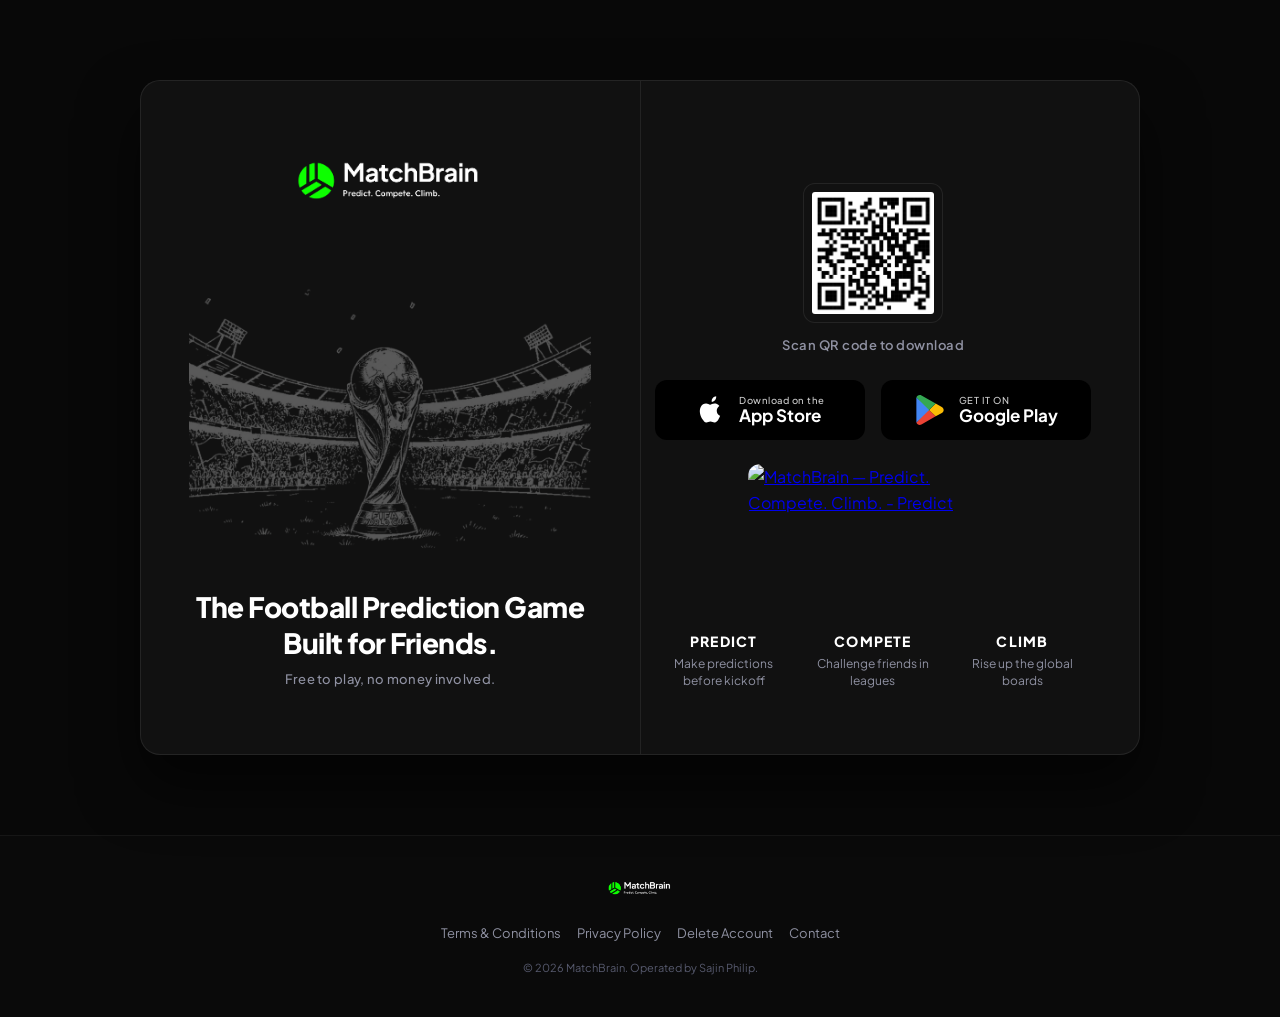
==== commit c2fb3ceb: "Remove borders on download buttons and increment stylesheet version" ====
--- a/index.html
+++ b/index.html
@@ -5,7 +5,7 @@
   <meta name="viewport" content="width=device-width, initial-scale=1.0">
   <title>MatchBrain — Predict. Compete. Climb.</title>
   <meta name="description" content="Predict football match scores, challenge your friends in private leagues, and climb the global leaderboards. The ultimate free football prediction game.">
-  <link rel="stylesheet" href="style.css?v=11">
+  <link rel="stylesheet" href="style.css?v=12">
   <link rel="shortcut icon" href="Images/logo mark.png" type="image/png">
 </head>
 <body>
--- a/style.css
+++ b/style.css
@@ -196,7 +196,7 @@
   align-items: center;
   gap: 12px;
   background: #000000;
-  border: 1px solid rgba(255, 255, 255, 0.5); /* 50% opacity white border */
+  border: 1px solid transparent;
   padding: 0 16px;
   height: 54px;
   border-radius: 12px;
